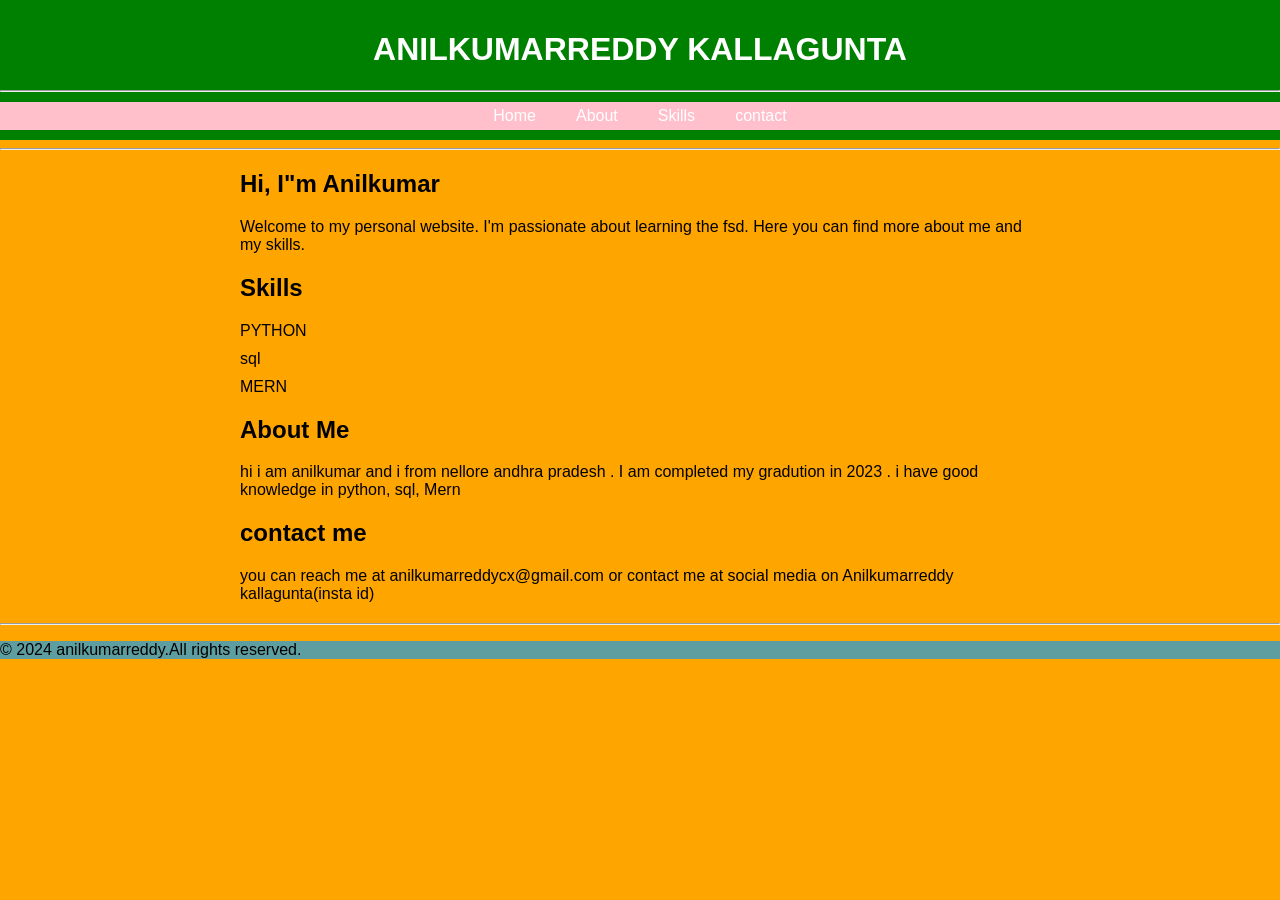
==== index.html @ 9b5d74f2 "adding index file" ====
<!DOCTYPE html>
<html lang="en">
<head>
    <meta charset="UTF-8">
    <meta name="viewport" content="width=device-width, initial-scale=1.0">
    <title>my personal webpage</title>
    <style>
        body {
            font-family: Arial, sans-serif;
            margin: 0;
            padding: 0;
            box-sizing: border-box;
            background-color: orange;
        }
        header {
            background-color: #333;
            color: #fff;
            padding: 10px 0;
            text-align: center;
            background-color: green;
        }
        nav {
            display: flex;
            justify-content: center;
            margin-top: 10px;
            background-color: pink;
        }
        nav a {
            color: #fff;
            text-decoration: none;
            margin: 0 10px;
            padding: 5px 10px;
            border-radius: 5px;
            transition: background-color 0.3s ease;
        }
        nav a:hover {
            background-color: #555;
        }
        .container {
            max-width: 800px;
            margin: 20px auto;
            padding: 0 20px;
        }
        .profile-img {
            max-width: 100%;
            height: auto;
            border-radius: 50%;
            margin-bottom: 20px;
        }
        .skills ul {
            list-style-type: none;
            padding: 0;
        }
        .skills ul li {
            margin-bottom: 10px;
        }
        footer{
            background-color: cadetblue;
        }


    </style>
</head>
<body>
    <header>
        <h1>ANILKUMARREDDY KALLAGUNTA</h1>
        <hr>

        <nav>
            <a href="">Home</a>
            <a href="">About</a>
            <a href="">Skills</a>
            <a href="">contact</a>

        </nav>
    </header>
    <hr>

    <div class="container">

        <section id="home">
            <h2>Hi, I"m Anilkumar</h2>
            <p>Welcome to my personal website. I'm passionate about learning the fsd. Here you can find more about me and my skills.</p>
        </section>

        <section id="skills" class="skills">
            <h2>Skills</h2>
            <ul>
                <li>PYTHON</li>
                <li>sql</li>
                <li>MERN</li>
            </ul>
        </section>

        <section id="about">
            <h2>About Me</h2>
            <p>hi i am anilkumar and i from nellore andhra pradesh . I am completed my gradution in 2023 . i have good knowledge in python, sql, Mern</p>
        </section>

        <section id="contact">
            <h2>contact me</h2>
            <p>you can reach me at anilkumarreddycx@gmail.com or contact me at social media on Anilkumarreddy kallagunta(insta id)</p>
        </section>
    </div>
    <hr>
    
    <footer>
        <p>&copy; 2024 anilkumarreddy.All rights reserved.</p>
    </footer>
</body>
</html>
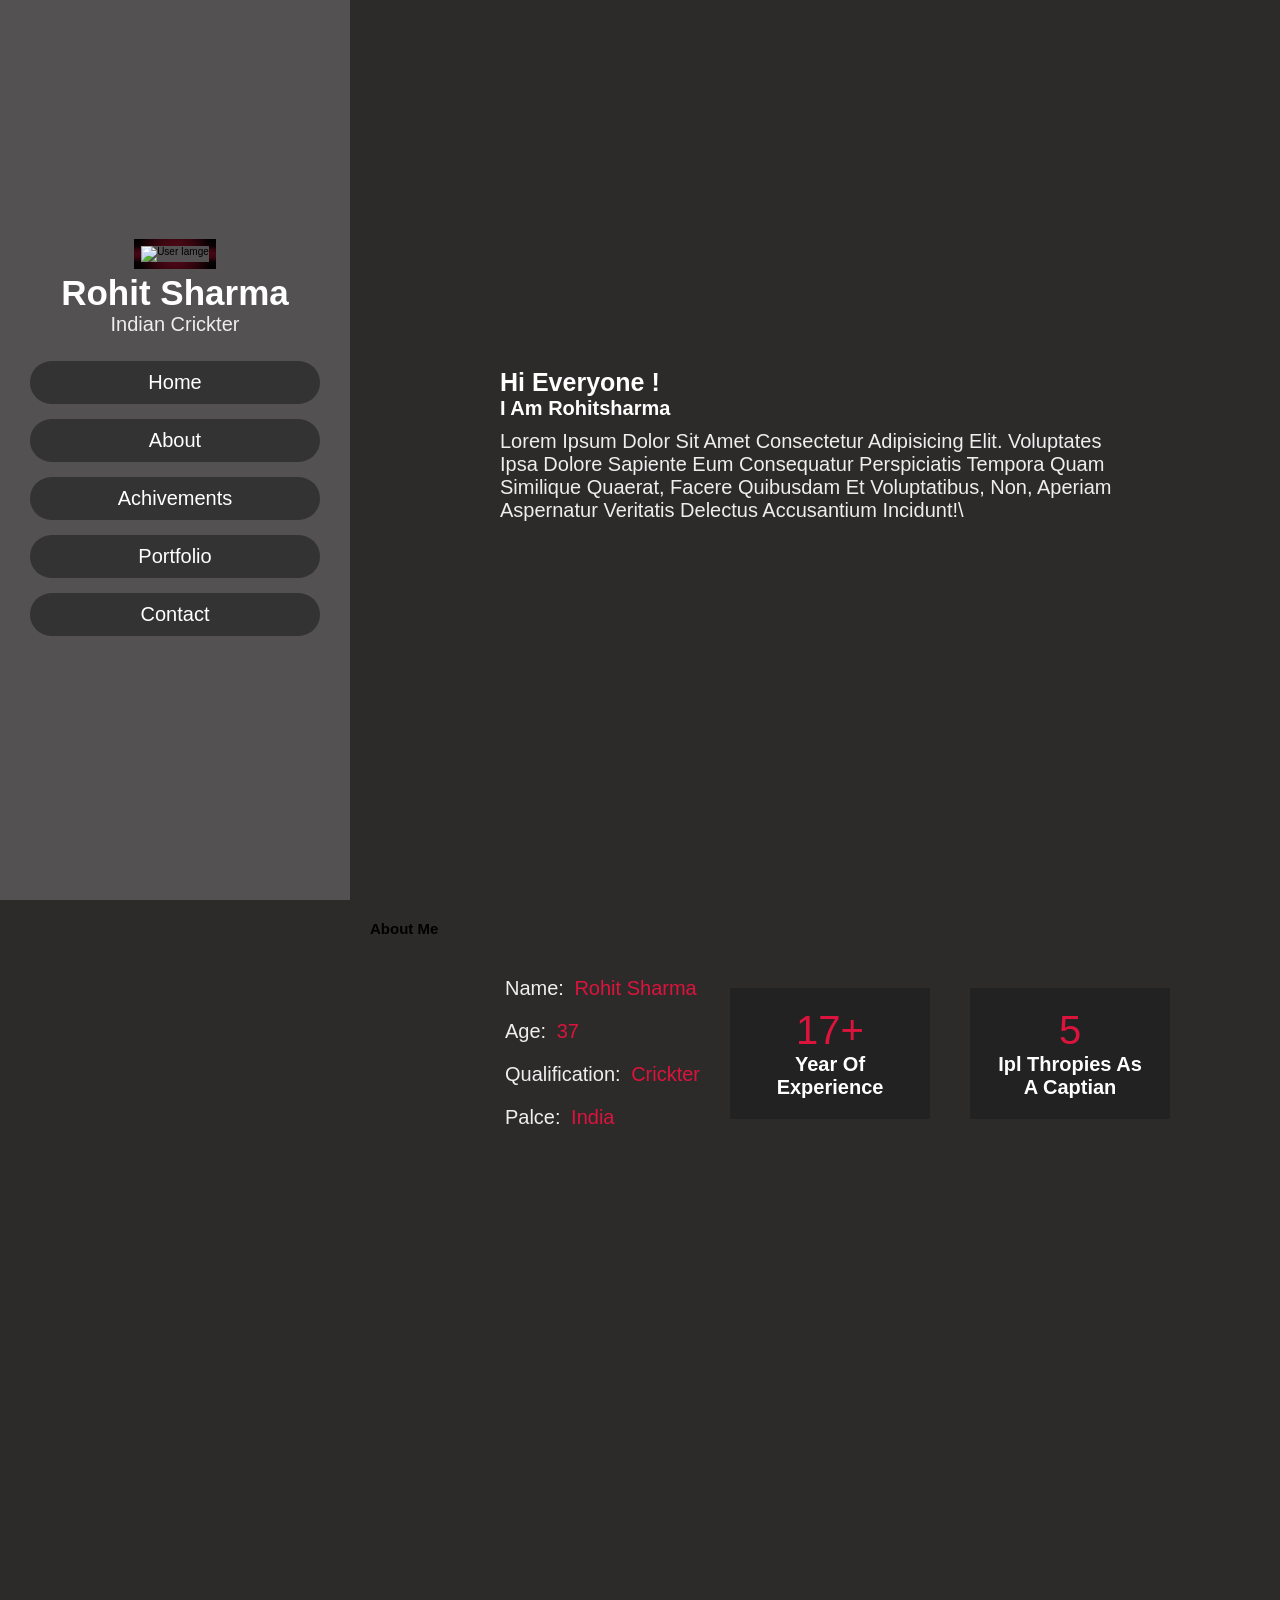
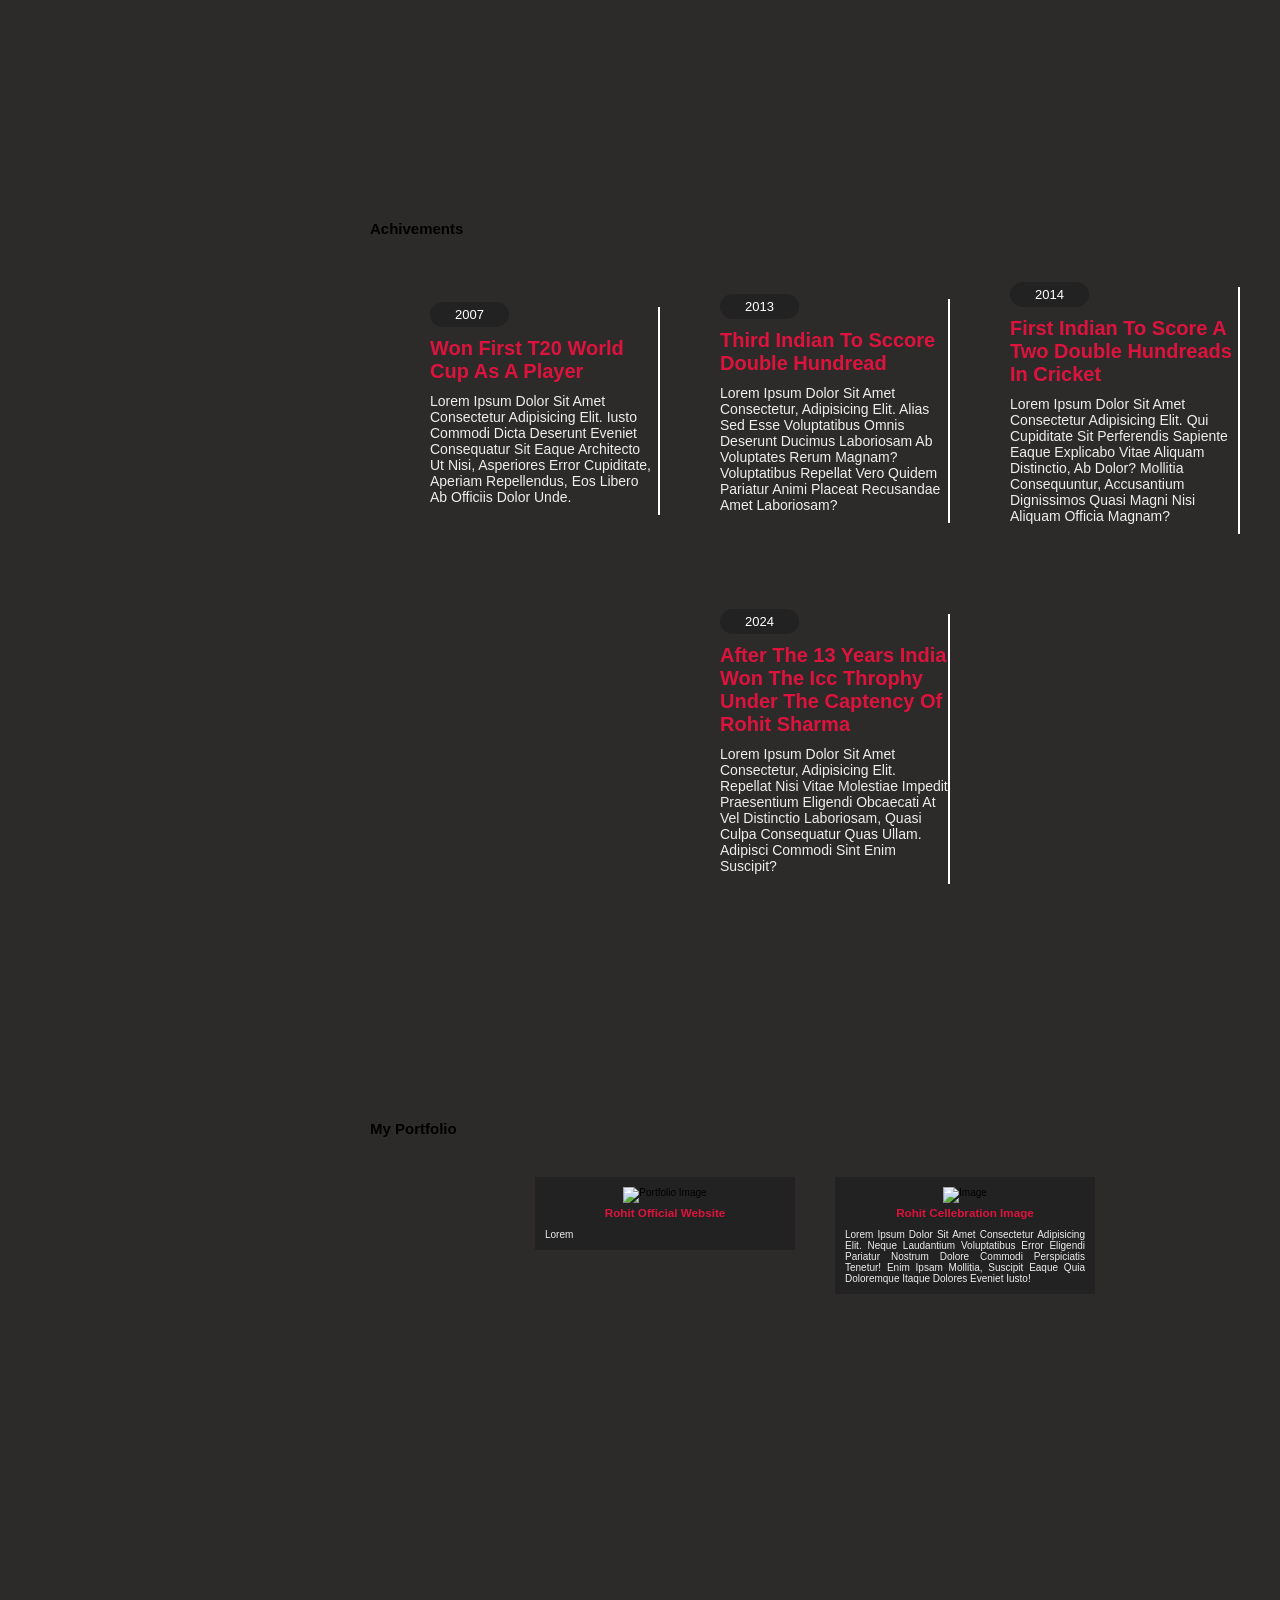
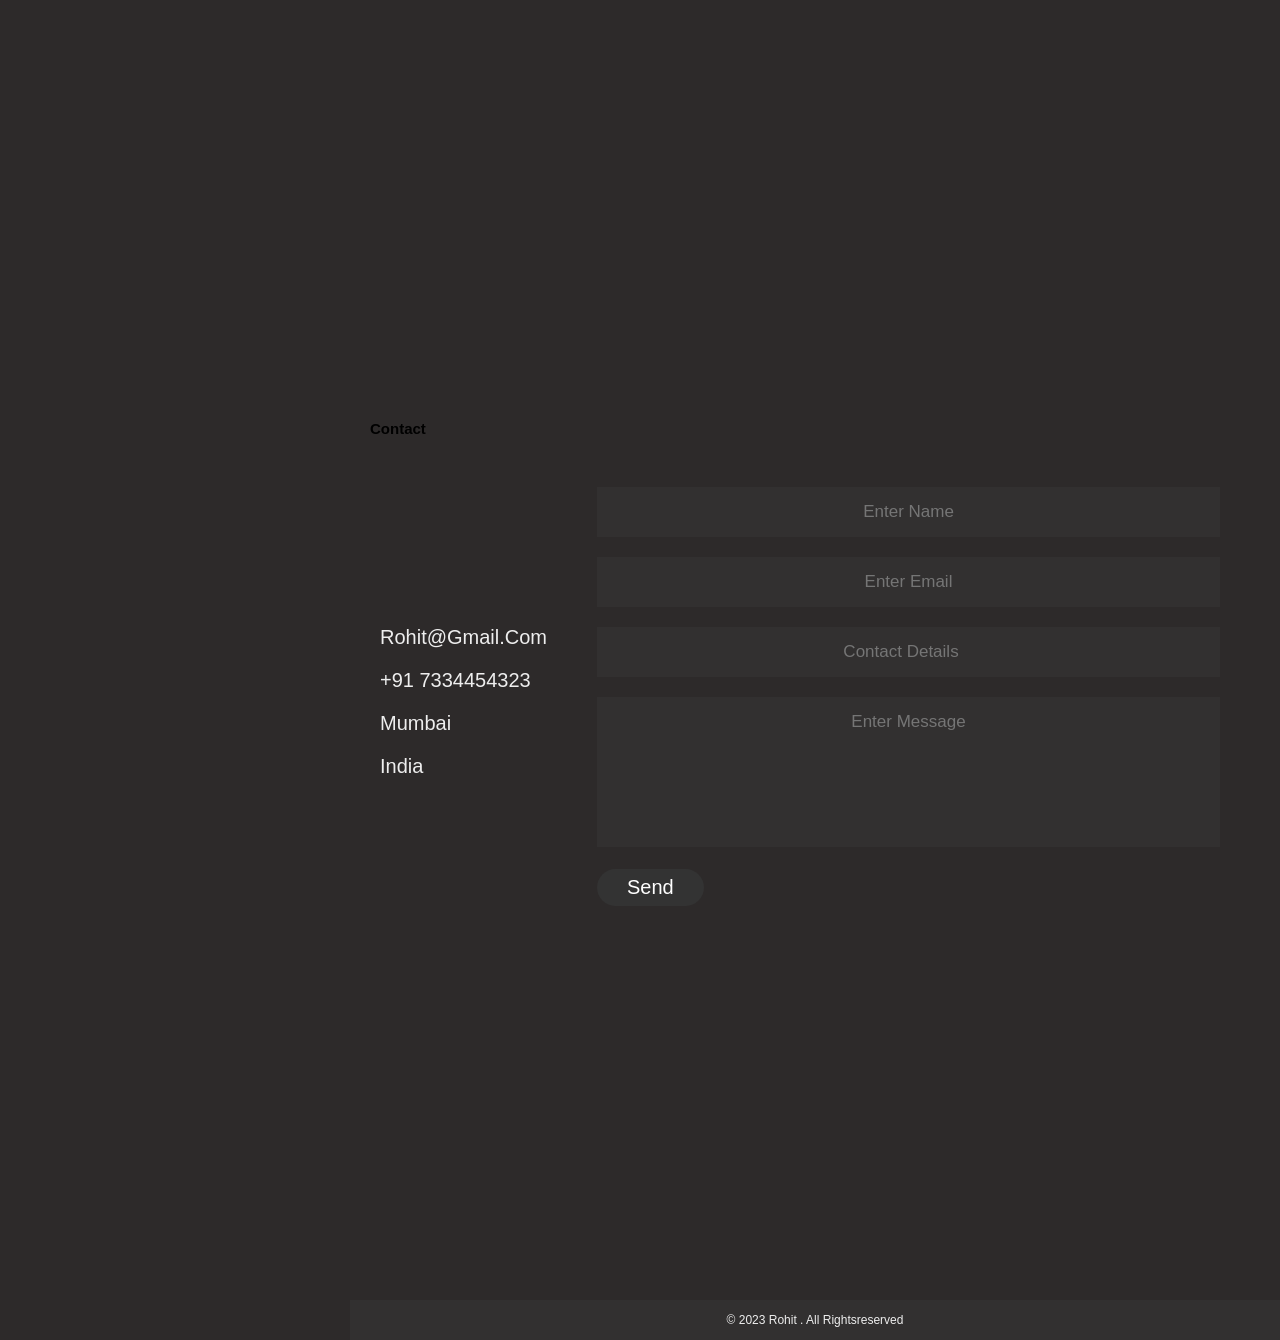
==== commit 85367ab4: "adding files" ====
--- a/index.html
+++ b/index.html
@@ -3,109 +3,138 @@
 <head>
     <meta charset="UTF-8">
     <meta name="viewport" content="width=device-width, initial-scale=1.0">
-    <title>my personal webpage</title>
-    <style>
-        body {
-            font-family: Arial, sans-serif;
-            margin: 0;
-            padding: 0;
-            box-sizing: border-box;
-            background-color: orange;
-        }
-        header {
-            background-color: #333;
-            color: #fff;
-            padding: 10px 0;
-            text-align: center;
-            background-color: green;
-        }
-        nav {
-            display: flex;
-            justify-content: center;
-            margin-top: 10px;
-            background-color: pink;
-        }
-        nav a {
-            color: #fff;
-            text-decoration: none;
-            margin: 0 10px;
-            padding: 5px 10px;
-            border-radius: 5px;
-            transition: background-color 0.3s ease;
-        }
-        nav a:hover {
-            background-color: #555;
-        }
-        .container {
-            max-width: 800px;
-            margin: 20px auto;
-            padding: 0 20px;
-        }
-        .profile-img {
-            max-width: 100%;
-            height: auto;
-            border-radius: 50%;
-            margin-bottom: 20px;
-        }
-        .skills ul {
-            list-style-type: none;
-            padding: 0;
-        }
-        .skills ul li {
-            margin-bottom: 10px;
-        }
-        footer{
-            background-color: cadetblue;
-        }
-
-
-    </style>
+    <title>portfolio</title>
+    <link rel="stylesheet" href="./portfolioDemo.css">
 </head>
 <body>
-    <header>
-        <h1>ANILKUMARREDDY KALLAGUNTA</h1>
-        <hr>
+    <header id="header">
+        <div class="imgdiv">
+            <div>
+                <img src="https://tse4.mm.bing.net/th?id=OIP.5nFw_KOwvEWzZc4r2nVexAHaIb&pid=Api&P=0&h=180" alt="user iamge">
 
-        <nav>
-            <a href="">Home</a>
-            <a href="">About</a>
-            <a href="">Skills</a>
-            <a href="">contact</a>
+            </div>
+            <h3>rohit sharma</h3>
+            <p>indian crickter</p>
+        </div>
+      
+    <nav class="navbar">
+        <ul>
+            <li><a href="#home">home</a></li>
+            <li><a href="#about">about</a></li>
+            <li><a href="#achivements">achivements</a></li>
+            <li><a href="#portfolio">portfolio</a></li>
+            <li><a href="#contact">contact</a></li>
+        </ul>
+    </nav>
+    </header>
 
-        </nav>
-    </header>
-    <hr>
+    <section class="home" id="home">
+        <h3> hi everyone !</h3>
+        <h1>i am rohitsharma </h1>
+        <p>Lorem ipsum dolor sit amet consectetur adipisicing elit. Voluptates ipsa dolore sapiente eum consequatur perspiciatis tempora quam similique quaerat, facere quibusdam et voluptatibus, non, aperiam aspernatur veritatis delectus accusantium incidunt!\</p>
 
-    <div class="container">
+    </section>
 
-        <section id="home">
-            <h2>Hi, I"m Anilkumar</h2>
-            <p>Welcome to my personal website. I'm passionate about learning the fsd. Here you can find more about me and my skills.</p>
-        </section>
+    <section id="about" class="about">
+        <h1>about me</h1>
+        <div class="row">
+            <div class="info">
+                <h3><span>name:</span> rohit sharma</h3>
+                <h3><span>age:</span> 37</h3>
+                <h3><span>qualification:</span> crickter </h3>
+                <h3><span>palce:</span> india</h3>
+            </div>
+            <div class="counter">
+                <div class="box">
+                    <span>17+</span>
+                    <h3>year of experience</h3>
+                </div>
+                <div class="box">
+                    <span>5</span>
+                    <h3>ipl thropies as a captian</h3>
+                </div>
+            </div>
+        </div>
+    </section>
 
-        <section id="skills" class="skills">
-            <h2>Skills</h2>
-            <ul>
-                <li>PYTHON</li>
-                <li>sql</li>
-                <li>MERN</li>
-            </ul>
-        </section>
+    <section class="achivements" id="achivements">
+        <h1>achivements</h1>
+        <div class="box-container">
+            <div class="box">
+                <span>2007</span>
+                <h3>won first t20 world cup as a player</h3>
+                <p>Lorem ipsum dolor sit amet consectetur adipisicing elit. Iusto commodi dicta deserunt eveniet consequatur sit eaque architecto ut nisi, asperiores error cupiditate, aperiam repellendus, eos libero ab officiis dolor unde.</p>
 
-        <section id="about">
-            <h2>About Me</h2>
-            <p>hi i am anilkumar and i from nellore andhra pradesh . I am completed my gradution in 2023 . i have good knowledge in python, sql, Mern</p>
-        </section>
+            </div>
+            <div class="box">
+                <span>2013</span>
+                <h3>third indian to sccore double hundread</h3>
+                <p>Lorem ipsum dolor sit amet consectetur, adipisicing elit. Alias sed esse voluptatibus omnis deserunt ducimus laboriosam ab voluptates rerum magnam? Voluptatibus repellat vero quidem pariatur animi placeat recusandae amet laboriosam?</p>
 
-        <section id="contact">
-            <h2>contact me</h2>
-            <p>you can reach me at anilkumarreddycx@gmail.com or contact me at social media on Anilkumarreddy kallagunta(insta id)</p>
-        </section>
-    </div>
-    <hr>
+            </div>
+            <div class="box">
+                <span>2014</span>
+                <h3>first indian to score a two double hundreads in cricket</h3>
+                <p>Lorem ipsum dolor sit amet consectetur adipisicing elit. Qui cupiditate sit perferendis sapiente eaque explicabo vitae aliquam distinctio, ab dolor? Mollitia consequuntur, accusantium dignissimos quasi magni nisi aliquam officia magnam?</p>
+
+                
+            </div>
+            <div class="box">
+                <span>2024</span>
+                <h3>after the 13 years india won the icc throphy under the captency of rohit sharma</h3>
+                <p>Lorem ipsum dolor sit amet consectetur, adipisicing elit. Repellat nisi vitae molestiae impedit praesentium eligendi obcaecati at vel distinctio laboriosam, quasi culpa consequatur quas ullam. Adipisci commodi sint enim suscipit?</p>
+            </div>
+        </div>
+
+    </section>
+
+    <section class="portfolio" id="portfolio">
+        <h1>my portfolio</h1>
+        <div class="box-container">
+            <div class="box">
+                <div class="projectinfo">
+                    <img src="https://sportsaldente.com/wp-content/uploads/2024/06/Virat-Kohli-and-Rohit-Sharma-with-the-T20-Worldcup-trophy-e1719748211573.webp" alt="portfolio image">
+                    <h3>rohit official website</h3>
+                    <p>lorem</p>
+                </div>
+            </div>
+            <div class="box">
+                <div class="projectinfo">
+                    <img src="https://timesofsports.com/wp-content/uploads/2020/08/Rohit-Sharma-Biography.png" alt="image">
+                    <h3>rohit cellebration image</h3>
+                    <p>Lorem ipsum dolor sit amet consectetur adipisicing elit. Neque laudantium voluptatibus error eligendi pariatur nostrum dolore commodi perspiciatis tenetur! Enim ipsam mollitia, suscipit eaque quia doloremque itaque dolores eveniet iusto!</p>
+
+                </div>
+            </div>
+        </div>
+    </section>
+    <section class="contact" id="contact">
+        <h1>contact</h1>
+        <div class="row">
+            <div class="content">
+                <div class="info">
+                    <h3>rohit@gmail.com</h3>
+                    <h3>+91 7334454323</h3>
+                    <h3>mumbai</h3>
+                    <h3>india</h3>
+                </div>
+            </div>
+            <form action="">
+                <input type="text" placeholder="Enter Name" class="box">
+                <input type="email" placeholder="Enter Email" class="box">
+                <input type="number" placeholder="Contact Details" class="box">
+                <textarea cols="30" rows="10" placeholder="Enter Message" class="box message"></textarea>
+                <button type="submit" class="btn">Send</button>
+            </form>
+
+        </div>
+    </section>
+
+    <footer>
+        <div class="footer">
+            <div>&#169 2023 rohit . All rightsreserved</div>
+        </div>
+    </footer>
     
-    <footer>
-        <p>&copy; 2024 anilkumarreddy.All rights reserved.</p>
-    </footer>
 </body>
 </html>
--- a/portfolioDemo.css
+++ b/portfolioDemo.css
@@ -0,0 +1,324 @@
+:root {
+    --crimson: #dc143d;
+}
+
+* {
+    font-family: sans-serif;
+    margin: 0;
+    padding: 0;
+    box-sizing: border-box;
+    text-decoration: none;
+    outline: none;
+    border: none;
+    text-transform: capitalize;
+    transition: all 0.2s linear;
+}
+
+body {
+    background-color: rgb(45, 42, 42);
+    padding-left: 35rem;
+    overflow-x: hidden;
+}
+
+html {
+    font-size: 62.5%;
+    overflow-x: hidden;
+}
+
+section {
+    min-height: 100vh;
+    padding: 2rem;
+}
+
+header {
+    position: fixed;
+    top: 0;
+    left: 0;
+    z-index: 1000;
+    height: 100%;
+    width: 35rem;
+    background-color: #535151;
+    display: flex;
+    align-items: center;
+    justify-content: center;
+    flex-direction: column;
+    text-align: center;
+}
+
+header .imgdiv img {
+    height: 21rem;
+    width: 17rem;
+    margin-bottom: 0.4rem;
+    object-fit: cover;
+    border: 0.7rem solid;
+    border-image: radial-gradient(var(--crimson), black);
+    border-image-slice: 1;
+}
+
+header .imgdiv h3 {
+    font-size: 3.5rem;
+    color: #fff;
+}
+
+header .imgdiv p {
+    font-size: 2rem;
+    color: #eee;
+}
+
+header .navbar {
+    width: 100%;
+}
+
+header .navbar ul {
+    list-style: none;
+    padding: 1rem 3rem;
+}
+
+header .navbar ul li a {
+    display: block;
+    padding: 1rem;
+    margin: 1.5rem 0;
+    background: #333;
+    color: #fff;
+    font-size: 2rem;
+    border-radius: 5rem;
+}
+
+header .navbar ul li a:hover {
+    background: linear-gradient(var(--crimson), black);
+}
+
+.home {
+    display: flex;
+    justify-content: center;
+    flex-direction: column;
+    padding: 0 15rem;
+}
+
+.home h3 {
+    font-size: 2.5rem;
+    color: #fff;
+}
+
+.home h1 {
+    font-size: 2rem;
+    color: #fff;
+}
+
+.home h1 span {
+    color: var(--crimson);
+}
+
+.home p {
+    font-size: 2rem;
+    color: #eee;
+    padding: 1rem 0;
+}
+
+.btn {
+    padding: 0.7rem 3rem;
+    background: #333;
+    color: #fff;
+    cursor: pointer;
+    margin-top: 1rem;
+    font-size: 2rem;
+    border-radius: 5rem;
+}
+
+.btn:hover {
+    background: linear-gradient(var(--crimson), black);
+}
+
+.about .row {
+    display: flex;
+    align-items: center;
+    justify-content: center;
+    padding: 1rem 0;
+}
+
+.about .row .info {
+    padding: 2rem 1rem;
+    padding-left: 6rem;
+}
+
+.about .row .info h3 {
+    font-size: 2rem;
+    color: var(--crimson);
+    padding: 1rem 0;
+    font-weight: normal;
+}
+
+.about .row .info h3 span {
+    color: #eee;
+    padding: 0 0.5rem;
+}
+
+.about .row .counter {
+    display: flex;
+    justify-content: center;
+    flex-wrap: wrap;
+}
+
+.about .row .counter .box {
+    width: 20rem;
+    background-color: #222;
+    text-align: center;
+    padding: 2rem;
+    margin: 2rem;
+}
+
+.about .row .counter .box span {
+    font-size: 4rem;
+    color: var(--crimson);
+}
+
+.about .row .counter .box h3 {
+    font-size: 2rem;
+    color: #fff;
+}
+
+.heading {
+    color: #fff;
+    text-align: center;
+    font-size: 4rem;
+    padding: 1rem;
+}
+
+.heading span {
+    color: var(--crimson);
+}
+
+.achivements .box-container {
+    display: flex;
+    align-items: center;
+    justify-content: center;
+    flex-wrap: wrap;
+    padding: 1rem 0;
+}
+
+.achivements .box-container .box {
+    width: 27rem;
+    margin: 4rem 1rem;
+    padding-left: 4rem;
+    border-right: 0.2rem solid #fff;
+}
+
+.achivements .box-container .box span {
+    font-size: 1.3rem;
+    background-color: #222;
+    color: #fff;
+    padding: 0.5rem 2.5rem;
+    border-radius: 5rem;
+}
+
+.achivements .box-container .box h3 {
+    font-size: 2rem;
+    padding-top: 1.5rem;
+    color: var(--crimson);
+}
+
+.achivements .box-container .box p {
+    font-size: 1.4rem;
+    color: #eee;
+    padding: 1rem 0;
+}
+
+.portfolio .box-container {
+    display: flex;
+    align-items: center;
+    justify-content: center;
+    flex-wrap: wrap;
+    padding: 2rem 0;
+}
+
+.portfolio .box-container .box {
+    height: 30rem;
+    width: 26rem;
+    margin: 2rem;
+}
+
+.portfolio .box-container .box .projectinfo {
+    background-color: #222;
+    padding: 1rem;
+    text-align: center;
+}
+
+.portfolio .box-container .box .projectinfo h3 {
+    color: var(--crimson);
+    margin-top: 0.3rem;
+    margin-bottom: 1rem;
+}
+
+.portfolio .box-container .box .projectinfo p {
+    color: #eee;
+    text-align: justify;
+}
+
+.portfolio .box-container .box img {
+    height: 100%;
+    width: 100%;
+}
+
+.contact .heading {
+    margin-top: 12rem;
+}
+
+.contact .row {
+    display: flex;
+    align-items: center;
+    justify-content: center;
+    flex-wrap: wrap;
+}
+
+.contact .row .content .info h3 {
+    padding: 2rem;
+    padding-bottom: 0;
+    color: #fff;
+}
+
+.contact .row form {
+    flex: 1 1 45rem;
+    padding: 2rem;
+    margin: 2rem;
+    margin-bottom: 4rem;
+}
+
+.contact .row form .box {
+    padding: 1.5rem;
+    margin: 1rem 0;
+    background-color: #45454533;
+    text-transform: none;
+    font-size: 1.7rem;
+    width: 100%;
+}
+
+.contact .row form .box::placeholder {
+    text-align: center;
+}
+
+.contact .row form .message {
+    height: 15rem;
+    resize: none;
+}
+
+.contact .row .content .info h3 {
+    display: flex;
+    align-items: center;
+    font-size: 2rem;
+    color: #eee;
+    padding: 1rem;
+    font-weight: normal;
+}
+
+.footer {
+    background-color: #45454533;
+    height: 40px;
+    display: flex;
+    justify-content: space-around;
+    align-items: center;
+}
+
+.footer div {
+    color: #eee;
+    font-size: 1.2rem;
+}
